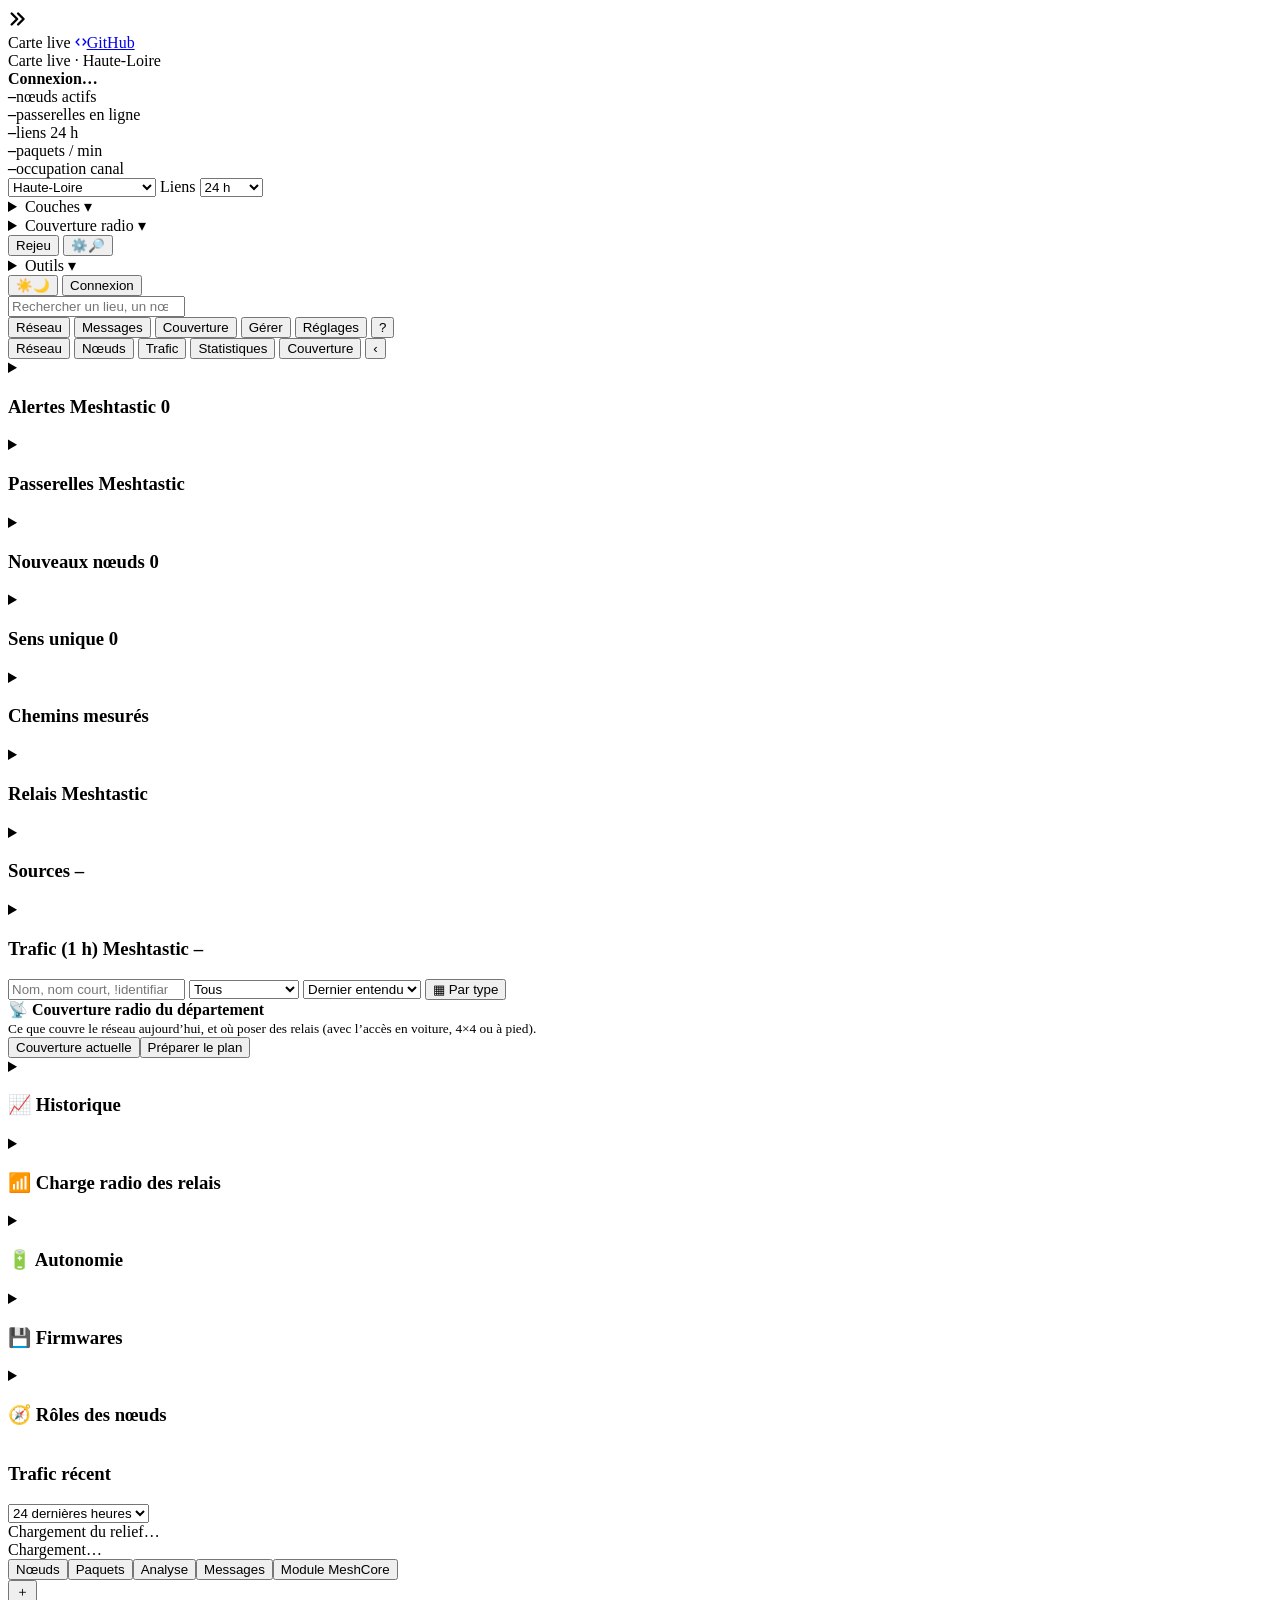
==== carte-live/public/index.html @ 8eb77391 "Tryb terenowy: tylko Mapper SF6 — przełącznik kratek pomiarów i kafelki-linki (mapa Mappera, o aplik" ====
<!doctype html>
<html lang="fr">
<head>
  <meta charset="utf-8">
  <meta name="viewport" content="width=device-width, initial-scale=1">
  <title>Mapa na żywo · MeshCore Południe</title>
  <meta name="description" content="Mapa na żywo sieci MeshCore Południe SF6">
  <link rel="icon" type="image/svg+xml" href="/favicon.svg">
  <link rel="stylesheet" href="/vendor/leaflet/leaflet.css">
  <link rel="stylesheet" href="/style.css">
  <link rel="manifest" href="/manifest.webmanifest">
  <meta name="theme-color" content="#FBF6EE">
  <link rel="preconnect" href="https://fonts.googleapis.com"><link rel="preconnect" href="https://fonts.gstatic.com" crossorigin>
  <link href="https://fonts.googleapis.com/css2?family=Nunito:wght@600;700;800&family=Nunito+Sans:wght@400;600;700&display=swap" rel="stylesheet">
  <link rel="apple-touch-icon" href="/icone-192.png">
</head>
<body>
  <script>/* PL: motyw od razu (bez mignięcia ciemnego), domyślnie jasny */ try { if (JSON.parse(localStorage.getItem('mcs_theme_clair') ?? 'true')) document.body.classList.add('theme-clair'); } catch (e) { document.body.classList.add('theme-clair'); }</script>
  <div id="carte"></div>
  <div id="bandeau-terrain" hidden></div>

  <header class="barre">
    <div class="marque">
      <span class="logo" aria-hidden="true"><svg viewBox="0 0 24 24" width="22" height="22"><path d="M4 6l6 6-6 6M11 6l6 6-6 6" fill="none" stroke="currentColor" stroke-width="2.6" stroke-linecap="round" stroke-linejoin="round"/><path d="M18 6l0 0" stroke="currentColor"/></svg></span>
      <div>
        <div class="nom"><span class="nom-carte">Carte live</span> <a class="lien-github" href="https://github.com/aventurovan/live-mesh-map-pl" target="_blank" rel="noopener" title="Code source, nouveautés et installation sur GitHub (logiciel libre, gratuit)"><svg class="ic-code" viewBox="0 0 16 16" width="12" height="12" aria-hidden="true"><path d="M5.2 4 1.5 8l3.7 4M10.8 4l3.7 4-3.7 4" fill="none" stroke="currentColor" stroke-width="1.8" stroke-linecap="round" stroke-linejoin="round"/></svg><span class="s-long">GitHub</span></a></div>
        <div class="sous">Carte live · Haute-Loire</div>
        <a id="version" class="version" target="_blank" rel="noopener" hidden></a>
      </div>
      <span id="direct" class="direct" title="État de la connexion au broker">
        <i></i><b>Connexion…</b>
      </span>
      <button type="button" id="chip-alertes" class="chip-alertes" hidden></button>
    </div>
    <div class="kpis">
      <div class="kpi"><b id="k-actifs">–</b><span>nœuds actifs</span></div>
      <div class="kpi"><b id="k-passerelles">–</b><span>passerelles en ligne</span></div>
      <div class="kpi"><b id="k-liens">–</b><span>liens 24 h</span></div>
      <div class="kpi"><b id="k-debit">–</b><span>paquets / min</span></div>
      <div class="kpi"><b id="k-canal">–</b><span>occupation canal</span></div>
    </div>
  </header>

  <div class="outils">
    <select id="sel-zone" class="vue-zone actif" title="Secteur affiché : votre département, avec ses voisins, ou toute la France"><option value="dep">Haute-Loire</option><option value="voisins">Haute-Loire + voisins</option><option value="france">France</option></select>
    <label class="choix">Liens
      <select id="fenetre">
        <option value="1">1 h</option>
        <option value="6">6 h</option>
        <option value="24" selected>24 h</option>
        <option value="168">7 jours</option>
      </select>
    </label>
    <details class="menu-couches">
      <summary>Couches ▾</summary>
      <div class="menu">
      <button class="bascule" data-couche="inactifs" title="Afficher les nœuds non entendus depuis longtemps">Inactifs</button>
      <button class="bascule actif" data-couche="animations" title="Animer les paquets en direct">Animations</button>
      <button class="bascule" data-couche="slady" title="Szerokie, półprzezroczyste ślady osi, którymi szły pakiety w ostatnich 10 minutach">Ślady pakietów</button>
      <button class="bascule actif" data-couche="sommets" title="Points hauts du relief et meilleurs sites radio">Points hauts</button>
      <button class="bascule" data-couche="sf8" title="Repeatery sieci SF8 (MeshCore Polska, 869,618 MHz · BW 62,5 · SF8), dane odświeżane co 30 min">Repeatery SF8</button>
      <button class="bascule" data-couche="feux" title="Foyers de feu détectés par satellite (NASA FIRMS, 24 h) : rouge moins de 3 h, orange moins de 12 h. Non confirmés">Feux actifs</button>
      <button class="bascule actif" data-couche="federation" title="Relais des bulles voisines (cartes fédérées)">Bulles voisines</button>
      <button class="bascule" data-couche="mapper" title="Pomiary zasięgu z Mappera SF6 (meshcoresouth.pl/mapper): kratki w kolorze najlepszego SNR, szare = brak odpowiedzi">Pomiary w terenie</button>
      <button class="bascule" data-couche="rekordy" title="10 najdłuższych łączy bezpośrednich (złote) i 10 najdłuższych tras pakietów (fioletowe przerywane) z ostatnich 30 dni">Rekordy: łącza i trasy</button>
      </div>
    </details>
    <details class="menu-couches menu-radio" id="menu-radio">
      <summary>Couverture radio ▾</summary>
      <div class="menu">
        <button id="btn-couv-reseau" class="bascule" title="Zone couverte aujourd’hui par les relais et passerelles détectés">📡 Couverture actuelle du réseau</button>
        <button id="btn-couv-mesuree" class="bascule" title="Couverture réellement mesurée : d’où les passerelles reçoivent vraiment les nœuds (positions + SNR)">📶 Couverture mesurée</button>
        <button id="btn-couv-ici" class="bascule" title="Cliquez n'importe quel lieu : zone couverte par une antenne placée là (clic droit sur la carte : même menu)">📍 Couverture depuis un point</button>
        <button id="btn-couvrir" class="bascule" title="Cliquez un lieu sur la carte : la carte propose 4 points hauts capables de le couvrir (puis d’autres points à couvrir avec un seul site)">🎯 Couvrir un ou plusieurs points</button>
        <button id="btn-relier" class="bascule" title="Cliquez un point de départ puis un point d’arrivée : la carte indique s’il faut des relais, et où les installer">🔗 Relier deux lieux</button>
        <button id="btn-profil" class="bascule" title="Profil de relief entre deux points : cliquez A puis B (nœud, sommet ou n’importe quel lieu)">⛰️ Profil entre deux points</button>
        <button id="btn-simulation" class="bascule" title="Et si on retirait ou ajoutait des relais ? Couverture et liaisons entre les villes">🧪 Simulation « et si… »</button>
        <button id="btn-plan-menu" class="bascule" title="Où poser des relais pour couvrir tout le département, avec l’accès à chaque site">🗺️ Plan pour couvrir le département</button>
      </div>
    </details>
    <button id="btn-rejeu" title="Rejouer les dernières 24 heures">Rejeu</button>
    <button id="btn-chercher-reglage" class="bouton-cherche" title="Chercher un réglage ou une fonction (Ctrl+K)">⚙️🔎</button>
    <details class="menu-couches menu-outils">
      <summary>Outils ▾</summary>
      <div class="menu">
        <button id="outil-connecter" class="bascule outil-principal" title="Bluetooth, USB ou adresse IP : Meshtastic ou MeshCore, reconnu tout seul">🔌 Connecter un module…</button>
        <div class="titre-outils outils-mt">Meshtastic</div>
        <button id="outil-usb" class="bascule outils-mt" title="Brancher sur la carte le module relié en USB à ce PC (Chrome ou Edge)">🔌 Module USB de ce PC</button>
        <button id="outil-ble" class="bascule outils-mt" title="Relier à la carte un module Bluetooth proche de ce PC (Chrome ou Edge)">📶 Module Bluetooth</button>
        <a id="lien-client" class="bascule outils-mt" target="_blank" rel="noopener" title="Client officiel Meshtastic : gérer un module en USB, Bluetooth ou Wi-Fi depuis ce navigateur">📟 Client Meshtastic</a>
        <a id="lien-flasher" class="bascule outils-mt" target="_blank" rel="noopener" title="Flasheur officiel : installer ou mettre à jour le firmware d'un module branché en USB">⚡ Flasher un module Meshtastic</a>
        <div class="titre-outils outils-mc" hidden>MeshCore</div>
        <a class="bascule outils-mc" hidden href="https://flasher.meshcore.co.uk" target="_blank" rel="noopener" title="Flasheur officiel MeshCore : installer le firmware companion, répéteur ou room server sur un module branché en USB (Chrome ou Edge)">⚡ Flasher un module MeshCore</a>
        <a class="bascule outils-mc" hidden href="https://config.meshcore.dev" target="_blank" rel="noopener" title="Outil officiel : configurer en USB un répéteur ou un room server MeshCore (nom, radio, mot de passe…)">🛠️ Configurer un répéteur MeshCore (USB)</a>
        <a class="bascule outils-mc" hidden href="https://app.meshcore.nz" target="_blank" rel="noopener" title="Application officielle MeshCore dans le navigateur : utiliser un companion en USB ou Bluetooth">📟 Application MeshCore</a>
        <button class="bascule outils-mc" hidden id="outil-companion-mc" title="Relier à la carte un companion MeshCore branché sur ce PC (onglet MeshCore → Companion)">🔌 Relier un companion MeshCore</button>
        <div class="titre-outils">Réseau</div>
        <button id="outil-namierz" class="bascule" title="Skąd nadaje węzeł o danym prefiksie klucza (np. zalew pakietów REQ): pierwsze repeatery w ścieżkach, szacowany rejon, kandydaci">🎯 Namierz nadawcę</button>
        <a class="bascule outils-mc" hidden href="topologie.html?reseau=mc" title="Graphe des liaisons MeshCore : points de rupture, répéteurs les plus traversés, trafic en direct, simulation de l’inondation">🕸️ Topologie et simulation MeshCore</a>
        <button id="outil-passerelle" class="bascule" hidden title="Relayer des messages entre un canal Meshtastic et un canal MeshCore (outil d’appoint, administrateurs)">⇄ Passerelle inter-réseaux</button>
        <button id="outil-trafic" class="bascule outils-mt" title="Nœuds trop bavards (positions, télémétrie) et paquets réinjectés depuis MQTT">🚦 Contrôle du trafic</button>
        <a class="bascule outils-mt" href="topologie.html" title="Graphe des liaisons radio : points de rupture, relais les plus traversés, distance aux passerelles, et simulation de la propagation d’un paquet">🕸️ Topologie et simulation</a>
        <div class="titre-outils">Sur le terrain</div>
        <button id="outil-portee" class="bascule" title="Écouter un nœud en direct : qui l’entend, avec quel signal, par quels relais, et s’il remonte sur MQTT">📶 Test de portée d’un nœud</button>
        <button id="outil-terrain" class="bascule" title="Mapper SF6: pomiary zasięgu w terenie, kratki pomiarów na mapie">📍 Mode terrain</button>
        <div class="titre-outils">Partager</div>
        <button id="outil-france" class="bascule" hidden title="Télécharger et installer le relief de toute la France (administrateur)">🗺️ Toute la France</button>
        <button id="outil-signalements" class="bascule seul-membre" hidden title="Événements signalés sur la carte et diffusés en LoRa">🚩 Signalements</button>
        <button id="outil-rapport" class="bascule seul-membre" hidden title="État du réseau sur 7 jours, imprimable en PDF ; archivé chaque lundi">📄 Rapport hebdomadaire</button>
        <button id="outil-partager" class="bascule" title="Carte publique à intégrer dans un site, exports GeoJSON / GPX, Grafana, Home Assistant">📤 Carte publique et exports</button>
        <div class="titre-outils">Affichage</div>
        <button id="outil-theme" class="bascule" title="Interface claire à fort contraste, lisible en plein soleil">☀️ Thème clair (plein soleil)</button>
        <button id="outil-affichage" class="bascule" title="Niveau d’affichage (simple, opérateur, expert), grand texte, visite guidée">🎚️ Niveau d’affichage, grand texte…</button>
        <button id="outil-installer" class="bascule" hidden title="Ajouter la carte sur l'écran d'accueil (plein écran, ouverture même sans réseau)">📲 Installer l'application</button>
        <small id="note-outils" class="note"></small>
      </div>
    </details>
    <button id="btn-effacer" class="wyczysc-mape" hidden title="Effacer la couverture affichée">✕ Effacer la carte</button>
    <button id="btn-motyw" class="btn-motyw" type="button" title="Jasny / ciemny motyw" aria-label="Przełącz motyw jasny / ciemny"><span class="ik-jasny" aria-hidden="true">☀️</span><span class="ik-ciemny" aria-hidden="true">🌙</span></button>
    <button id="btn-admin" class="admin">Connexion</button>
  </div>

  <div id="consigne-mode" class="consigne-mode" hidden><span></span><button type="button" id="consigne-annuler">Annuler (Échap)</button></div>

  <div class="recherche-lieu" role="search">
    <input id="recherche-lieu" type="search" placeholder="Rechercher un lieu, un nœud, un sommet ou des coordonnées…" autocomplete="off" aria-label="Rechercher un lieu">
    <ul id="resultats-lieu" class="resultats-lieu" hidden></ul>
  </div>

  <aside class="panneau" id="panneau">
    <nav class="groupes" role="tablist" aria-label="Rubriques">
      <button data-groupe="reseau" role="tab" class="actif" title="Tableau de bord, nœuds, trafic, statistiques">Réseau</button>
      <button data-groupe="messages" role="tab" title="Lire et écrire sur les canaux Meshtastic et MeshCore">Messages</button>
      <button data-groupe="couverture" role="tab" title="Couverture radio, sites, plans">Couverture</button>
      <button data-groupe="gerer" role="tab" title="Gérer les nœuds à distance : programmation, équipes, clés, firmware">Gérer</button>
      <button data-groupe="reglages" role="tab" title="Tous les réglages au même endroit">Réglages</button>
      <button class="aide-onglet" id="btn-aide" title="Aide sur cet écran" aria-label="Aide sur cet écran">?</button>
    </nav>
    <nav class="onglets" aria-label="Sous-rubriques">
      <button data-onglet="reseau" class="actif">Réseau</button>
      <button data-onglet="noeuds">Nœuds</button>
      <button data-onglet="trafic">Trafic</button>
      <button data-onglet="analyse" title="Statistiques du trafic : occupation du canal, émetteurs, ports">Statistiques</button>
      <button data-onglet="sites" title="Couverture radio : réseau actuel, plan pour le département, meilleurs sites selon le relief">Couverture</button>
      <button data-onglet="gestion" id="onglet-gestion" hidden title="Programmer les nœuds à distance par LoRa">Programmer</button>
      <button data-onglet="messages" id="onglet-messages" hidden>Messages</button>
      <button data-onglet="reglages" hidden>Réglages</button>
      <button data-onglet="meshcore" class="onglet-mc" hidden title="Réseau MeshCore : nœuds, paquets, companion">MeshCore</button>
      <button class="replier" id="replier" title="Replier le panneau">‹</button>
    </nav>

    <section data-vue="reglages" class="vue"><div id="hub-reglages"></div></section>

    <section data-vue="reseau" class="vue actif">
      <div id="accueil"></div>
      <div class="tableau" id="tableau-reseau">
      <div class="mt-seul">
        <details class="pli-alertes" data-pli="alertes-mt">
          <summary><h3>Alertes <span class="titre-reseau titre-mt-alertes">Meshtastic</span> <span id="nb-alertes" class="pastille">0</span> <span id="resume-alertes" class="resume-alertes"></span></h3></summary>
          <div id="alertes" class="liste-alertes"></div>
        </details>
      </div>
      <div class="mc-seul-bloc" hidden>
        <details class="pli-alertes" data-pli="alertes-mc">
          <summary><h3>Alertes <span class="titre-reseau">MeshCore</span> <span id="nb-alertes-mc" class="pastille">0</span> <span id="resume-alertes-mc" class="resume-alertes"></span></h3></summary>
          <div id="alertes-mc" class="liste-alertes"></div>
        </details>
        <details class="pli-alertes" data-pli="infra-mc">
          <summary><h3><span id="titre-infra-mc">Répéteurs</span> <span class="titre-reseau">MeshCore</span> <span id="resume-infra-mc" class="resume-alertes"></span></h3></summary>
          <div id="infra-mc" class="liste"></div>
        </details>
      </div>
      <details class="pli-alertes" data-pli="mes-noeuds" id="pli-mes-noeuds" hidden>
        <summary><h3>Mes nœuds <span id="nb-mes-noeuds" class="pastille">0</span> <span id="resume-mes-noeuds" class="resume-alertes"></span></h3></summary>
        <div id="mes-noeuds" class="liste"></div>
      </details>
      <div class="mt-seul">
        <details class="pli-alertes" data-pli="passerelles">
          <summary><h3>Passerelles <span class="titre-reseau">Meshtastic</span> <span id="resume-passerelles" class="resume-alertes"></span></h3></summary>
          <div id="passerelles" class="liste"></div>
        </details>
        <details class="pli-alertes" data-pli="nouveaux">
          <summary><h3>Nouveaux nœuds <span id="nb-nouveaux" class="pastille">0</span> <span id="resume-nouveaux" class="resume-alertes"></span></h3></summary>
          <div id="nouveaux" class="liste"></div>
        </details>
        <details class="pli-alertes" data-pli="asym">
          <summary><h3>Sens unique <span id="nb-asym" class="pastille">0</span> <span id="resume-asym" class="resume-alertes"></span></h3></summary>
          <div id="asym" class="liste"></div>
        </details>
        <details class="pli-alertes" data-pli="bavards" id="pli-bavards" hidden>
          <summary><h3>Trop bavards <span id="nb-bavards" class="pastille">0</span> <span id="resume-bavards" class="resume-alertes"></span></h3></summary>
          <div id="bavards" class="liste"></div>
        </details>
        <details class="pli-alertes" data-pli="chemins">
          <summary><h3>Chemins mesurés <span id="resume-chemins" class="resume-alertes"></span></h3></summary>
          <div id="chemins"></div>
        </details>
        <details class="pli-alertes" data-pli="infra">
          <summary><h3>Relais <span class="titre-reseau">Meshtastic</span> <span id="resume-infra" class="resume-alertes"></span></h3></summary>
          <div id="infra" class="liste"></div>
        </details>
      </div>
      <details class="pli-alertes" data-pli="sante" id="bloc-sante" hidden>
        <summary><h3>Santé de la carte <span id="nb-sante" class="pastille">✓</span> <span id="resume-sante" class="resume-alertes"></span></h3></summary>
        <div id="sante-carte"></div>
      </details>
      <details class="pli-alertes" data-pli="sources">
        <summary><h3>Sources <span id="nb-sources" class="pastille">–</span> <span id="resume-sources" class="resume-alertes"></span></h3></summary>
        <div id="sources" class="liste"></div>
      </details>
      <details class="pli-alertes mt-seul" data-pli="modules" id="bloc-modules" hidden>
        <summary><h3>Modules radio <span class="titre-reseau">Meshtastic</span> <span id="nb-modules" class="pastille">–</span> <span id="resume-modules" class="resume-alertes"></span></h3></summary>
        <div id="modules-radio" class="liste"></div>
      </details>
      <details class="pli-alertes mt-seul" data-pli="repartition">
        <summary><h3>Trafic (1 h) <span class="titre-reseau">Meshtastic</span> <span id="nb-repartition" class="pastille">–</span> <span id="resume-repartition" class="resume-alertes"></span></h3></summary>
        <div id="repartition" class="repartition"></div>
      </details>
      </div>
    </section>
    <section data-vue="noeuds" class="vue">
      <div class="recherche">
        <input id="recherche" type="search" placeholder="Nom, nom court, !identifiant ou début de clé…" autocomplete="off">
        <select id="groupe-noeuds" title="Groupe de nœuds"><option value="">Tous</option><option value="favoris">⭐ Favoris</option><option value="administres">🛠 Mes nœuds</option></select>
        <select id="tri">
          <option value="vu">Dernier entendu</option>
          <option value="nom">Nom</option>
          <option value="sauts">Sauts</option>
          <option value="snr">SNR</option>
        </select>
        <button type="button" class="mini" id="mt-par-type" title="Ranger la liste par type (relais, clients, traceurs…), chaque groupe se replie">▦ Par type</button>
      </div>
      <div id="filtre-reseau-noeuds" class="filtre-reseau" hidden role="group" aria-label="Réseau"><button type="button" data-r="tous">Tous</button><button type="button" data-r="mt">Meshtastic</button><button type="button" data-r="mc">MeshCore</button></div>
      <div id="noeuds" class="liste"></div>
    </section>

    <section data-vue="trafic" class="vue">
      <div id="filtres" class="filtres"></div>
      <div id="flux" class="flux"></div>
    </section>

    <section data-vue="analyse" class="vue">
      <div class="bloc-plan raccourci-plan"><b>📡 Couverture radio du département</b><br><small>Ce que couvre le réseau aujourd’hui, et où poser des relais (avec l’accès en voiture, 4×4 ou à pied).</small><div class="actions-prop"><button id="aller-couv-reseau" class="principal">Couverture actuelle</button><button id="aller-plan">Préparer le plan</button></div></div>
      <details class="pli-alertes" data-pli="historique">
        <summary><h3>📈 Historique <span id="resume-historique" class="resume-alertes"></span></h3></summary>
        <div id="historique"></div>
      </details>
      <details class="pli-alertes maint" data-pli="m-charge" data-maint="charge"><summary><h3>📶 Charge radio des relais <span class="resume-alertes" id="r-m-charge"></span></h3></summary><div id="m-charge"></div></details>
      <details class="pli-alertes maint" data-pli="m-autonomie" data-maint="autonomie"><summary><h3>🔋 Autonomie <span class="resume-alertes" id="r-m-autonomie"></span></h3></summary><div id="m-autonomie"></div></details>
      <details class="pli-alertes maint" data-pli="m-firmwares" data-maint="firmwares"><summary><h3>💾 Firmwares <span class="resume-alertes" id="r-m-firmwares"></span></h3></summary><div id="m-firmwares"></div></details>
      <details class="pli-alertes maint" data-pli="m-roles" data-maint="roles"><summary><h3>🧭 Rôles des nœuds <span class="resume-alertes" id="r-m-roles"></span></h3></summary><div id="m-roles"></div></details>
      <h3>Trafic récent</h3>
      <div class="recherche">
        <select id="analyse-periode">
          <option value="6">6 dernières heures</option>
          <option value="24" selected>24 dernières heures</option>
          <option value="168">7 jours</option>
        </select>
      </div>
      <div id="analyse"></div>
    </section>

    <section data-vue="sites" class="vue">
      <div id="sites"><div class="vide">Chargement du relief…</div></div>
    </section>

    <section data-vue="gestion" class="vue">
      <div id="gestion"><div class="vide">Chargement…</div></div>
    </section>

    <section data-vue="messages" class="vue">
      <div id="filtre-messages" class="filtre-messages"></div>
      <form id="form-envoi" class="envoi" hidden>
        <div class="envoi-ligne">
          <select name="vers" aria-label="Destinataire"></select>
          <span class="compteur" id="compteur-envoi">0/200</span>
        </div>
        <div class="envoi-ligne">
          <textarea name="texte" rows="2" maxlength="400" placeholder="Votre message…" required></textarea>
          <button type="submit" class="principal" title="Envoyer (Entrée)">Envoyer</button>
        </div>
        <div class="envoi-ligne"><button type="button" class="mini" id="btn-position-envoi" title="Ajoute au message la position du centre de la carte (« meshand: lat,lon ») ; clic droit sur la carte : n’importe quel point">📍 Joindre le centre de la carte</button></div>
        <div class="note" id="retour-envoi"></div>
      </form>
      <div id="messages" class="flux"></div>
    </section>
    <section data-vue="meshcore" class="vue">
      <nav class="sous-onglets-mc">
        <button data-mc-vue="noeuds">Nœuds</button><button data-mc-vue="paquets">Paquets</button><button data-mc-vue="analyse">Analyse</button><button data-mc-vue="messages">Messages</button><button data-mc-vue="gestion" hidden title="Administrer les répéteurs et room servers MeshCore : réglages, statut, voisins, CLI">Programmer</button><button data-mc-vue="companion" title="Companion MeshCore relié à la carte, réglages MeshCore">Module MeshCore</button>
      </nav>
      <div id="mc-contenu"></div>
    </section>
  </aside>
  <button class="deplier" id="deplier" hidden title="Afficher le panneau">›</button>

  <button id="fab-plus" class="fab-plus" title="Agir sur un point de la carte : signaler, couverture, partager, profil" aria-label="Agir sur un point de la carte">＋</button>
  <aside class="fiche" id="fiche" hidden>
    <button class="fermer" id="fermer-fiche" title="Fermer">×</button>
    <div id="fiche-contenu"></div>
  </aside>

  <div class="legende" id="legende"></div>

  <div class="rejeu" id="rejeu" hidden>
    <button id="rejeu-lecture" title="Lecture / pause">▶</button>
    <input type="range" id="rejeu-curseur" step="60000" aria-label="Instant du rejeu">
    <b id="rejeu-heure">–</b>
    <select id="rejeu-vitesse" title="Vitesse">
      <option value="60">×60</option>
      <option value="300" selected>×300</option>
      <option value="1800">×1800</option>
    </select>
    <small id="rejeu-info"></small>
    <button id="rejeu-fermer" title="Fermer le rejeu">×</button>
  </div>

  <dialog id="dlg-profil" class="large">
    <button class="fermer" id="fermer-profil" title="Fermer">×</button>
    <h3>Profil de relief et bilan de liaison</h3>
    <form id="form-profil" class="parametres">
      <label title="Hauteur de l’antenne au-dessus du sol">Antenne A (m au-dessus du sol) <input name="ha" type="number" step="0.5" min="0" value="3"></label>
      <label title="Hauteur de l’antenne au-dessus du sol">Antenne B (m au-dessus du sol) <input name="hb" type="number" step="0.5" min="0" value="3"></label>
      <label>Puissance (dBm) <input name="ptx" type="number" step="1" min="0" max="30" value="22"></label>
      <label>Gain antennes (dBi) <input name="ga" type="number" step="0.5" value="5"></label>
      <input name="pertes" type="hidden" value="0">
      <label>Preset <select name="preset">
        <option value="MESHCORE_FR">MeshCore Południe (SF6 · 62,5 kHz)</option>
        <option value="NARROW_SLOW">MeshCore SF8 (62,5 kHz)</option>
      </select></label>
      <button type="submit" class="principal">Recalculer</button>
    </form>
    <div id="profil-resultat"></div>
  </dialog>

  <dialog id="dlg-trames" class="tres-large">
    <button class="fermer" data-fermer title="Fermer">×</button>
    <div id="trames-contenu"></div>
  </dialog>
  <dialog id="dlg-qr" class="large">
    <button class="fermer" data-fermer title="Fermer">×</button>
    <div id="qr-contenu"></div>
  </dialog>
  <dialog id="dlg-mqtt" class="large">
    <button class="fermer" data-fermer title="Fermer">×</button>
    <div id="mqtt-contenu"></div>
  </dialog>
  <dialog id="dlg-trame" class="large">
    <button class="fermer" data-fermer title="Fermer">×</button>
    <div id="trame-contenu"></div>
  </dialog>
  <dialog id="dlg-signal" class="large">
    <button class="fermer" data-fermer title="Fermer">×</button>
    <div id="signal-contenu"></div>
  </dialog>

  <dialog id="dlg-compte">
    <button class="fermer" id="fermer-compte" title="Fermer">×</button>
    <nav class="onglets-dlg">
      <button data-dlg="connexion" class="actif">Se connecter</button>
      <button data-dlg="inscription" id="onglet-inscription">S'inscrire</button>
    </nav>
    <form id="form-connexion" data-pan="connexion">
      <label>Identifiant <input name="identifiant" autocomplete="username" required></label>
      <label>Mot de passe <input name="motDePasse" type="password" autocomplete="current-password" required></label>
      <label id="champ-code" hidden>Code de l’application d’authentification <input name="code" inputmode="numeric" autocomplete="one-time-code" maxlength="7" placeholder="123456"></label>
      <p class="erreur"></p>
      <div class="actions"><button type="submit" class="principal">Se connecter</button></div>
    </form>
    <form id="form-inscription" data-pan="inscription" hidden>
      <p class="note" id="note-inscription"></p>
      <label>Identifiant <input name="identifiant" autocomplete="username" required minlength="3" maxlength="32"></label>
      <label>Indicatif radio (facultatif) <input name="indicatif" placeholder="F4XXX" maxlength="16"></label>
      <label>E-mail (facultatif) <input name="email" type="email" autocomplete="email"></label>
      <label>Mot de passe <input name="motDePasse" type="password" autocomplete="new-password" required minlength="8"></label>
      <label>Confirmer le mot de passe <input name="confirmation" type="password" autocomplete="new-password" required minlength="8"></label>
      <p class="erreur"></p>
      <div class="actions"><button type="submit" class="principal">Créer mon compte</button></div>
    </form>
  </dialog>

  <dialog id="dlg-passerelle" class="large passerelle">
    <button class="fermer" id="fermer-passerelle" title="Fermer">×</button>
    <h2>⇄ Passerelle inter-réseaux</h2>
    <nav class="onglets-dlg"><button data-pp="bord" class="actif">Tableau de bord</button><button data-pp="regles">🔗 Liaisons (canaux)</button><button data-pp="noire">Liste noire</button><button data-pp="reglages">Réglages</button></nav>
    <div id="pp-contenu"></div>
  </dialog>
  <dialog id="dlg-chercher" class="dlg-chercher">
    <button class="fermer" id="fermer-chercher" title="Fermer (Échap)">×</button>
    <input id="chercher-reglage" type="search" placeholder="Chercher un réglage ou une fonction : MQTT, mot de passe, IATA, équipes…" autocomplete="off" aria-label="Chercher un réglage">
    <div id="resultats-reglage" role="listbox"></div>
    <p class="note">↑ ↓ pour choisir, Entrée pour y aller, Échap pour fermer · Ctrl+K pour rouvrir</p>
  </dialog>
  <dialog id="dlg-gestion" class="large">
    <button class="fermer" id="fermer-gestion" title="Fermer">×</button>
    <nav class="onglets-dlg">
      <button data-dlg="moncompte" class="actif">Mon compte</button>
      <button data-dlg="comptes" class="seul-admin">Comptes</button>
      <button data-dlg="reglages" class="seul-admin">Réglages</button>
      <button data-dlg="sauvegardes" class="seul-admin">Sauvegardes</button>
      <button data-dlg="archive" class="seul-admin">Archive PostgreSQL</button>
      <button data-dlg="journal" class="seul-admin">Journal</button>
    </nav>
    <section data-pan="moncompte" id="pan-moncompte"></section>
    <section data-pan="comptes" id="pan-comptes" hidden></section>
    <section data-pan="reglages" id="pan-reglages" hidden></section>
    <section data-pan="sauvegardes" id="pan-sauvegardes" hidden></section>
    <section data-pan="archive" id="pan-archive" hidden></section>
    <section data-pan="journal" id="pan-journal" hidden></section>
  </dialog>

  <dialog id="dlg-installation" class="large">
    <h2>Bienvenue : installation de la carte</h2>
    <p class="note">Première mise en route. Créez le compte administrateur, puis indiquez votre zone et votre serveur MQTT. Tout reste modifiable ensuite dans <b>Réglages</b>.</p>
    <div class="encart-restauration">
      <b>♻️ Vous changez de serveur ?</b> Reprenez tout d'un coup (base, réglages, comptes) depuis le fichier <span class="mono">carte-live-complete-….tar.gz</span> de l'ancien serveur (Réglages › 📦 Sauvegarde complète).
      <div><button type="button" id="inst-restaurer">♻️ Restaurer une sauvegarde complète…</button> <span id="inst-restauration" class="note"></span></div>
    </div>
    <form id="form-installation">
      <h3>1. Compte administrateur</h3>
      <div class="grille-form">
        <label>Identifiant <input name="identifiant" required minlength="3" maxlength="32" autocomplete="username"></label>
        <label>Indicatif radio <input name="indicatif" placeholder="F4XXX" maxlength="16"></label>
        <label>Mot de passe <input name="motDePasse" type="password" required minlength="8" autocomplete="new-password"></label>
        <label>Confirmer <input name="confirmation" type="password" required minlength="8" autocomplete="new-password"></label>
        <label id="champ-code-installation" hidden>Code d'installation <input name="code" type="password" autocomplete="off"><small id="aide-code-installation">Valeur de ADMIN_MOT_DE_PASSE dans le fichier .env</small></label>
      </div>
      <h3>2. Votre réseau</h3>
      <div class="grille-form">
        <label>Département <select name="departement"></select></label>
        <label>Nom de la carte <input name="titre" placeholder="MeshCore Południe · …" maxlength="80"></label>
        <label>Serveur MQTT <input name="mqttUrl" placeholder="mqtt://serveur:1883"></label>
        <label>Sujet racine <input name="mqttRacine" placeholder="msh/EU_868"></label>
        <label>Utilisateur MQTT <input name="mqttUtilisateur" autocomplete="off"></label>
        <label>Mot de passe MQTT <input name="mqttMotDePasse" type="password" autocomplete="new-password"></label>
        <div class="large-col"><button type="button" id="inst-tester-mqtt">🔌 Tester ce serveur MQTT (10 s)</button> <span id="inst-test-mqtt" class="note"></span></div>
        <label class="large-col">Canaux à déchiffrer <textarea name="canaux" rows="3" placeholder="LongFast=AQ==&#10;MonCanal=clé en base64"></textarea><small>Un canal par ligne : nom=clé (AQ== = clé publique par défaut)</small></label>
        <label>Inscriptions <select name="inscriptions"><option value="validation">Sur validation de l'admin</option><option value="ouvertes">Ouvertes à tous</option><option value="fermees">Fermées</option></select></label>
      </div>
      <p class="erreur"></p>
      <div class="actions"><button type="submit" class="principal">Terminer l'installation</button></div>
    </form>
  </dialog>

  <script src="/langue.js"></script>
  <script src="/vendor/leaflet/leaflet.js"></script>
  <script src="/dfci.js"></script>
  <script src="/app.js"></script>
  <script src="/animations.js"></script>
  <script src="/meshcore.js"></script>
  <script src="/ergonomie.js"></script>
  <script src="/uklad.js"></script>
</body>
</html>
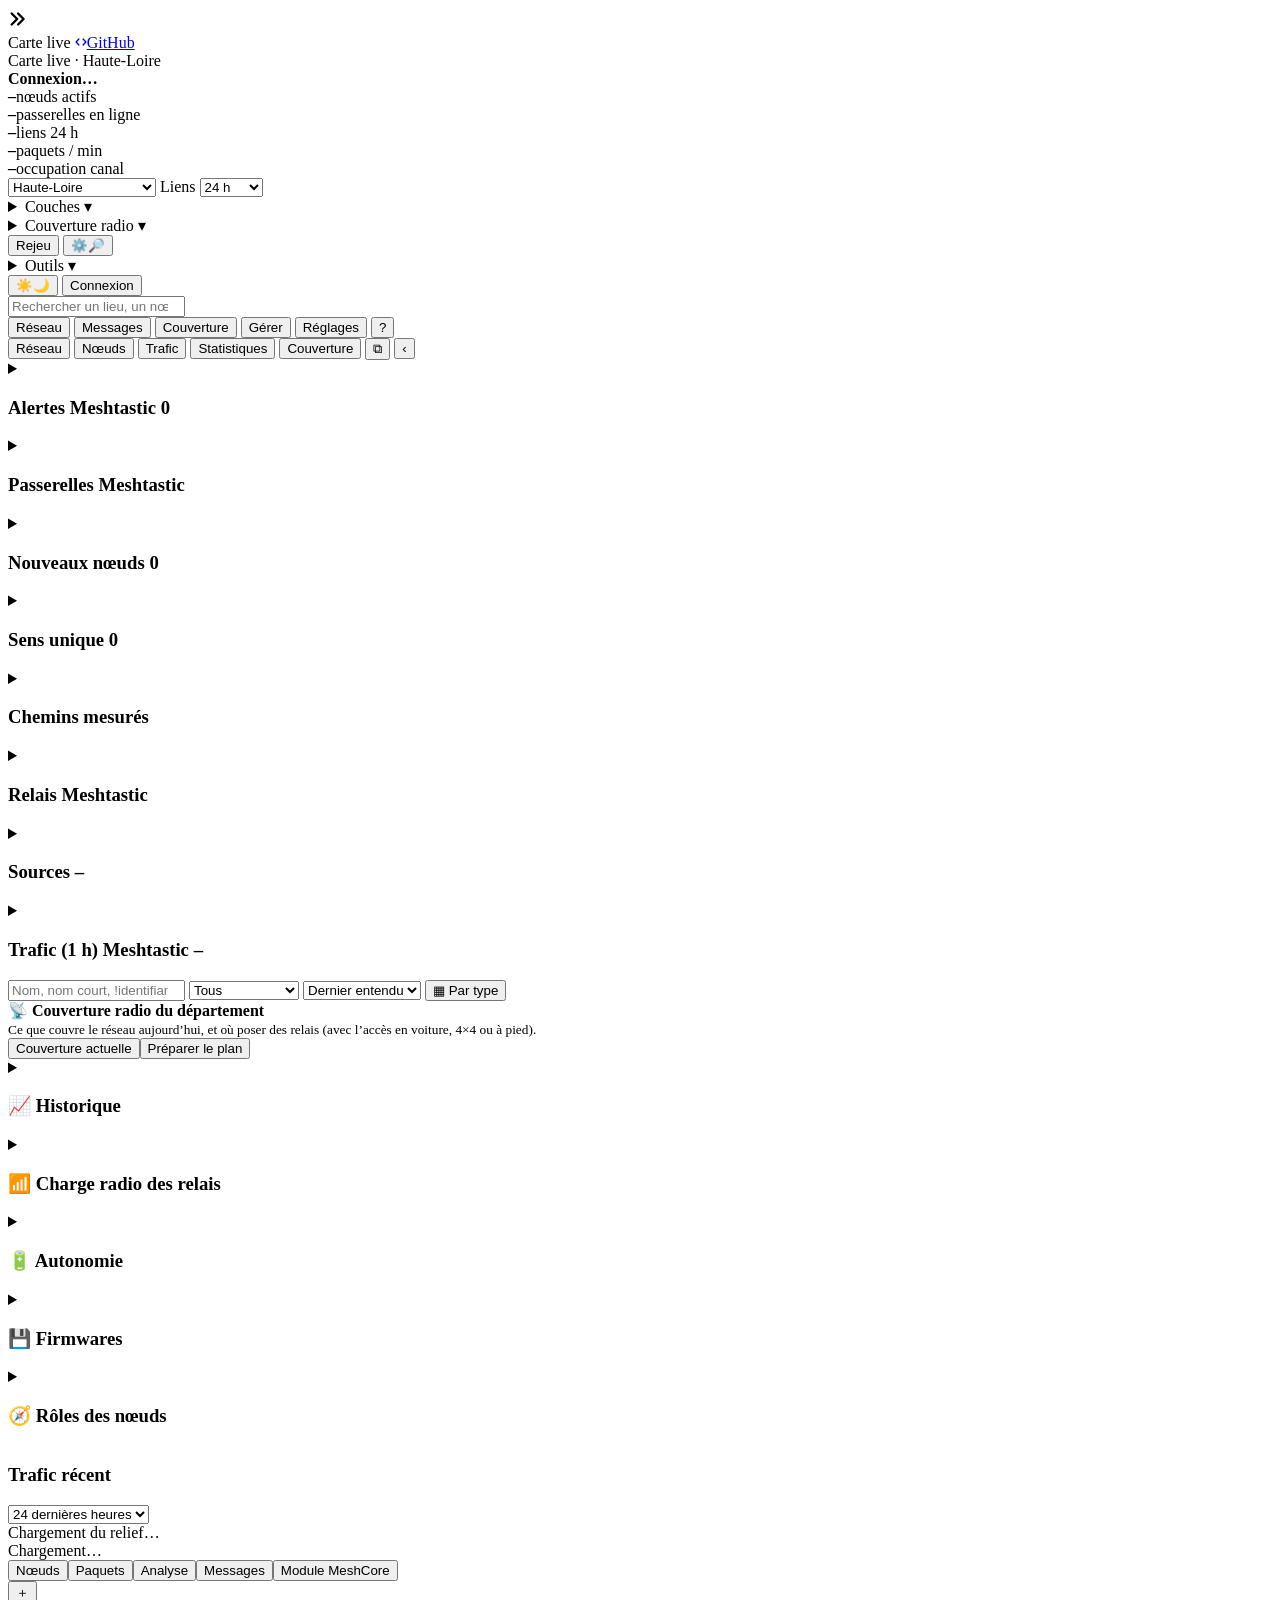
==== commit 0fe45c9c: "Aktualizacja z oryginału sauveteur71/live-mesh-map-world 1.1.1 → 1.5.7 Dociągnięte nowości (widok 3D" ====
--- a/carte-live/public/index.html
+++ b/carte-live/public/index.html
@@ -58,9 +58,10 @@
       <button class="bascule actif" data-couche="animations" title="Animer les paquets en direct">Animations</button>
       <button class="bascule" data-couche="slady" title="Szerokie, półprzezroczyste ślady osi, którymi szły pakiety w ostatnich 10 minutach">Ślady pakietów</button>
       <button class="bascule actif" data-couche="sommets" title="Points hauts du relief et meilleurs sites radio">Points hauts</button>
+      <button class="bascule" data-couche="sf7" title="Repeatery SF7 (MeshCore Polska), dane odświeżane co 30 min">Repeatery SF7</button>
       <button class="bascule" data-couche="sf8" title="Repeatery sieci SF8 (MeshCore Polska, 869,618 MHz · BW 62,5 · SF8), dane odświeżane co 30 min">Repeatery SF8</button>
       <button class="bascule" data-couche="feux" title="Foyers de feu détectés par satellite (NASA FIRMS, 24 h) : rouge moins de 3 h, orange moins de 12 h. Non confirmés">Feux actifs</button>
-      <button class="bascule actif" data-couche="federation" title="Relais des bulles voisines (cartes fédérées)">Bulles voisines</button>
+      <button class="bascule" data-couche="federation" hidden title="Relais des bulles voisines (cartes fédérées)">Bulles voisines</button>
       <button class="bascule" data-couche="mapper" title="Pomiary zasięgu z Mappera SF6 (meshcoresouth.pl/mapper): kratki w kolorze najlepszego SNR, szare = brak odpowiedzi">Pomiary w terenie</button>
       <button class="bascule" data-couche="rekordy" title="10 najdłuższych łączy bezpośrednich (złote) i 10 najdłuższych tras pakietów (fioletowe przerywane) z ostatnich 30 dni">Rekordy: łącza i trasy</button>
       </div>
@@ -74,6 +75,7 @@
         <button id="btn-couvrir" class="bascule" title="Cliquez un lieu sur la carte : la carte propose 4 points hauts capables de le couvrir (puis d’autres points à couvrir avec un seul site)">🎯 Couvrir un ou plusieurs points</button>
         <button id="btn-relier" class="bascule" title="Cliquez un point de départ puis un point d’arrivée : la carte indique s’il faut des relais, et où les installer">🔗 Relier deux lieux</button>
         <button id="btn-profil" class="bascule" title="Profil de relief entre deux points : cliquez A puis B (nœud, sommet ou n’importe quel lieu)">⛰️ Profil entre deux points</button>
+        <button id="btn-vue3d" class="bascule" title="Relais et liaisons posés sur le relief en 3D (nouvel onglet)">🏔️ Vue 3D du réseau</button>
         <button id="btn-simulation" class="bascule" title="Et si on retirait ou ajoutait des relais ? Couverture et liaisons entre les villes">🧪 Simulation « et si… »</button>
         <button id="btn-plan-menu" class="bascule" title="Où poser des relais pour couvrir tout le département, avec l’accès à chaque site">🗺️ Plan pour couvrir le département</button>
       </div>
@@ -84,7 +86,9 @@
       <summary>Outils ▾</summary>
       <div class="menu">
         <button id="outil-connecter" class="bascule outil-principal" title="Bluetooth, USB ou adresse IP : Meshtastic ou MeshCore, reconnu tout seul">🔌 Connecter un module…</button>
+        <button id="outil-registre" class="bascule" title="Sites, autorisations, dernières visites, énergie et firmware de chaque relais, avec export CSV">🗂️ Registre des relais</button>
         <div class="titre-outils outils-mt">Meshtastic</div>
+        <button id="outil-inviter" class="bascule outils-mt niv-op" title="Nœuds d’un autre preset (LongFast…) autour du réseau : les repérer et les inviter">📣 Nœuds à inviter</button>
         <button id="outil-usb" class="bascule outils-mt" title="Brancher sur la carte le module relié en USB à ce PC (Chrome ou Edge)">🔌 Module USB de ce PC</button>
         <button id="outil-ble" class="bascule outils-mt" title="Relier à la carte un module Bluetooth proche de ce PC (Chrome ou Edge)">📶 Module Bluetooth</button>
         <a id="lien-client" class="bascule outils-mt" target="_blank" rel="noopener" title="Client officiel Meshtastic : gérer un module en USB, Bluetooth ou Wi-Fi depuis ce navigateur">📟 Client Meshtastic</a>
@@ -96,6 +100,7 @@
         <button class="bascule outils-mc" hidden id="outil-companion-mc" title="Relier à la carte un companion MeshCore branché sur ce PC (onglet MeshCore → Companion)">🔌 Relier un companion MeshCore</button>
         <div class="titre-outils">Réseau</div>
         <button id="outil-namierz" class="bascule" title="Skąd nadaje węzeł o danym prefiksie klucza (np. zalew pakietów REQ): pierwsze repeatery w ścieżkach, szacowany rejon, kandydaci">🎯 Namierz nadawcę</button>
+        <button id="outil-rejoindre" class="bascule niv-op" hidden title="Page publique pour les nouveaux venus : QR du canal, réglages conseillés, règles, relais, dons">🤝 Page « Rejoindre le réseau »</button>
         <a class="bascule outils-mc" hidden href="topologie.html?reseau=mc" title="Graphe des liaisons MeshCore : points de rupture, répéteurs les plus traversés, trafic en direct, simulation de l’inondation">🕸️ Topologie et simulation MeshCore</a>
         <button id="outil-passerelle" class="bascule" hidden title="Relayer des messages entre un canal Meshtastic et un canal MeshCore (outil d’appoint, administrateurs)">⇄ Passerelle inter-réseaux</button>
         <button id="outil-trafic" class="bascule outils-mt" title="Nœuds trop bavards (positions, télémétrie) et paquets réinjectés depuis MQTT">🚦 Contrôle du trafic</button>
@@ -104,7 +109,6 @@
         <button id="outil-portee" class="bascule" title="Écouter un nœud en direct : qui l’entend, avec quel signal, par quels relais, et s’il remonte sur MQTT">📶 Test de portée d’un nœud</button>
         <button id="outil-terrain" class="bascule" title="Mapper SF6: pomiary zasięgu w terenie, kratki pomiarów na mapie">📍 Mode terrain</button>
         <div class="titre-outils">Partager</div>
-        <button id="outil-france" class="bascule" hidden title="Télécharger et installer le relief de toute la France (administrateur)">🗺️ Toute la France</button>
         <button id="outil-signalements" class="bascule seul-membre" hidden title="Événements signalés sur la carte et diffusés en LoRa">🚩 Signalements</button>
         <button id="outil-rapport" class="bascule seul-membre" hidden title="État du réseau sur 7 jours, imprimable en PDF ; archivé chaque lundi">📄 Rapport hebdomadaire</button>
         <button id="outil-partager" class="bascule" title="Carte publique à intégrer dans un site, exports GeoJSON / GPX, Grafana, Home Assistant">📤 Carte publique et exports</button>
@@ -146,6 +150,7 @@
       <button data-onglet="messages" id="onglet-messages" hidden>Messages</button>
       <button data-onglet="reglages" hidden>Réglages</button>
       <button data-onglet="meshcore" class="onglet-mc" hidden title="Réseau MeshCore : nœuds, paquets, companion">MeshCore</button>
+      <button class="detacher" id="detacher" title="Détacher le panneau dans une fenêtre à part (deuxième écran)" aria-label="Détacher le panneau">⧉</button>
       <button class="replier" id="replier" title="Replier le panneau">‹</button>
     </nav>
 
@@ -443,6 +448,7 @@
 
   <script src="/langue.js"></script>
   <script src="/vendor/leaflet/leaflet.js"></script>
+  <script src="/vendor/protomaps-leaflet/protomaps-leaflet.js"></script>
   <script src="/dfci.js"></script>
   <script src="/app.js"></script>
   <script src="/animations.js"></script>
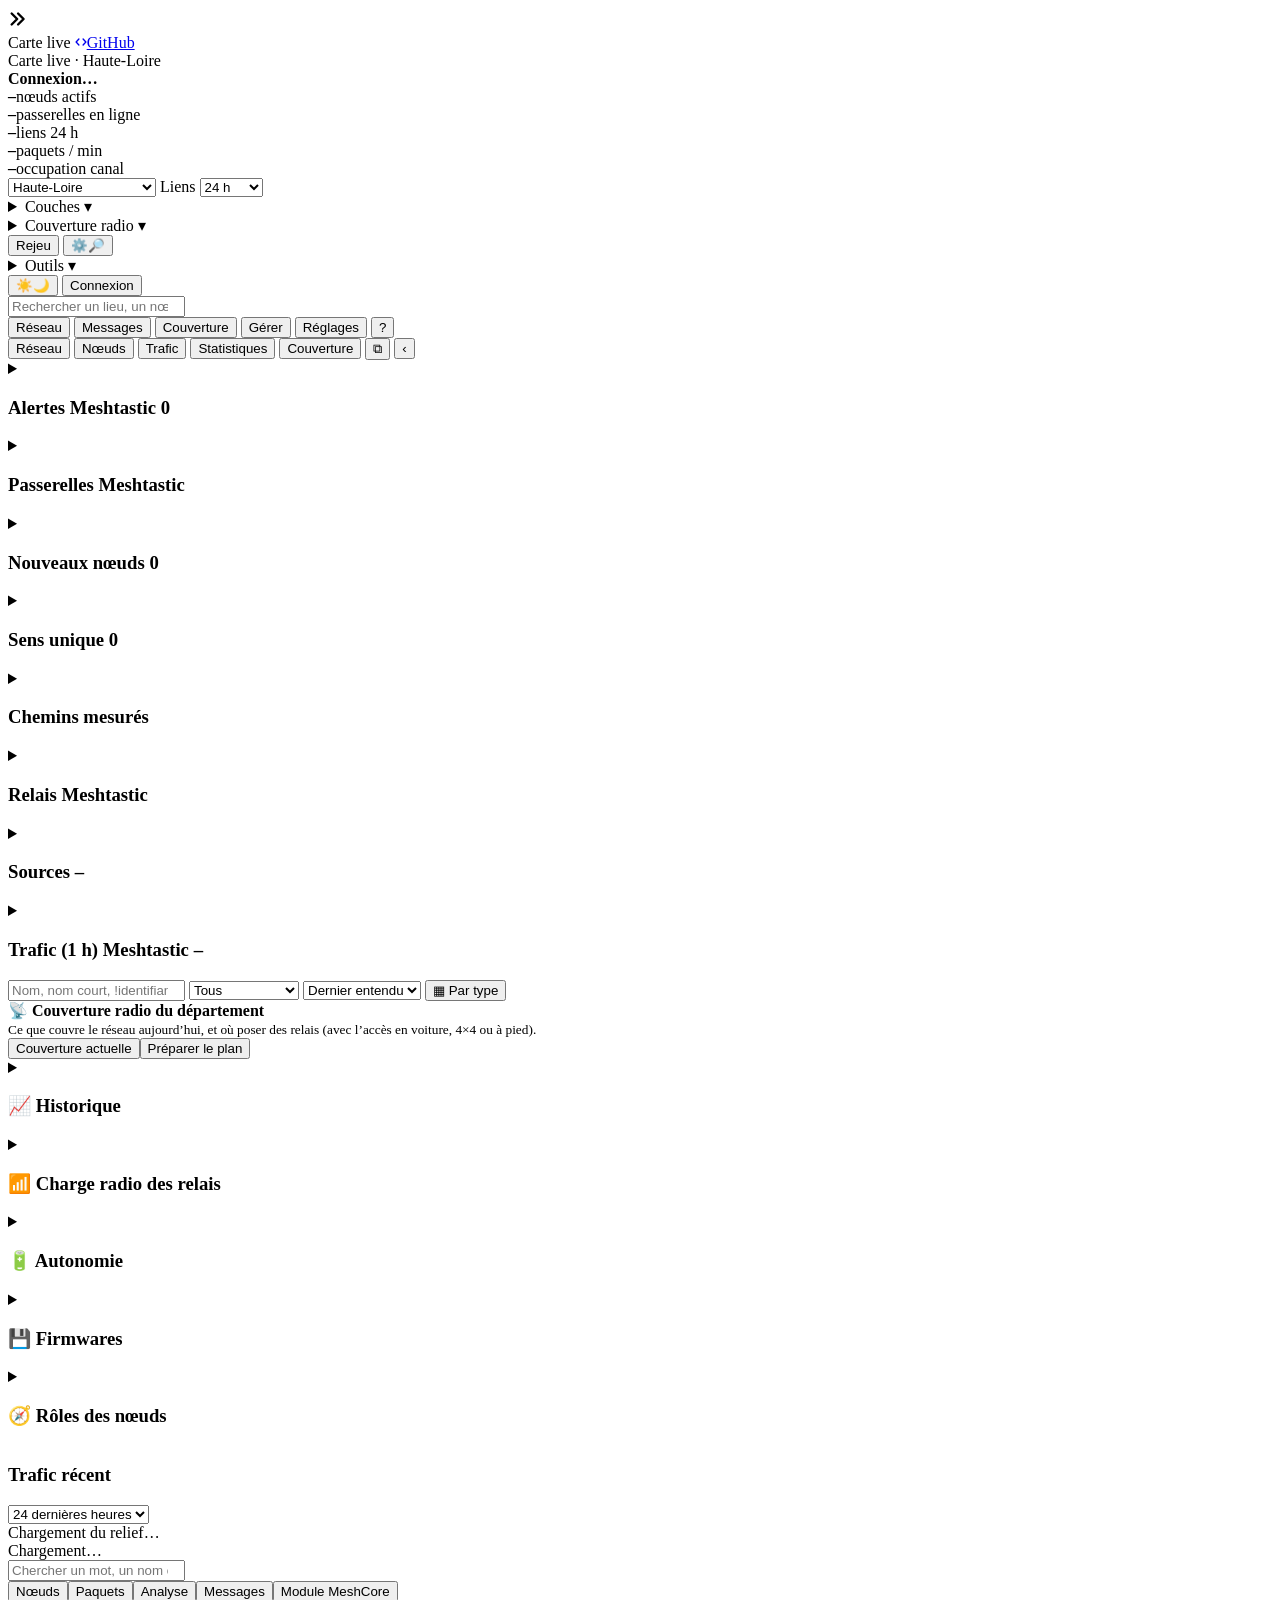
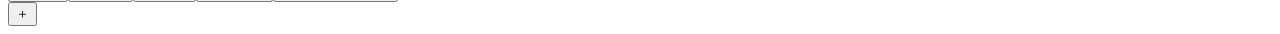
==== commit 16cfaf44: "Aktualizacja z oryginału sauveteur71/live-mesh-map-world 1.5.7 → 1.7.1 Dociągnięte nowości (78 zmian" ====
--- a/carte-live/public/index.html
+++ b/carte-live/public/index.html
@@ -109,6 +109,8 @@
         <button id="outil-portee" class="bascule" title="Écouter un nœud en direct : qui l’entend, avec quel signal, par quels relais, et s’il remonte sur MQTT">📶 Test de portée d’un nœud</button>
         <button id="outil-terrain" class="bascule" title="Mapper SF6: pomiary zasięgu w terenie, kratki pomiarów na mapie">📍 Mode terrain</button>
         <div class="titre-outils">Partager</div>
+        <button id="outil-urgence" class="bascule" hidden title="Configuration de crise pour tous les comptes connectés : bandeau, carte simplifiée, journal horodaté exportable">🚨 Mode urgence</button>
+        <button id="outil-secteurs" class="bascule" hidden title="Prévenir quand un membre d’une équipe sort d’un secteur dessiné sur la carte (ou y entre)">🗺️ Secteurs d’alerte</button>
         <button id="outil-signalements" class="bascule seul-membre" hidden title="Événements signalés sur la carte et diffusés en LoRa">🚩 Signalements</button>
         <button id="outil-rapport" class="bascule seul-membre" hidden title="État du réseau sur 7 jours, imprimable en PDF ; archivé chaque lundi">📄 Rapport hebdomadaire</button>
         <button id="outil-partager" class="bascule" title="Carte publique à intégrer dans un site, exports GeoJSON / GPX, Grafana, Home Assistant">📤 Carte publique et exports</button>
@@ -274,6 +276,11 @@
     </section>
 
     <section data-vue="messages" class="vue">
+      <div class="recherche recherche-messages" role="search">
+        <input type="search" id="recherche-messages" placeholder="Chercher un mot, un nom ou un indicatif…" aria-label="Chercher dans les messages (Meshtastic et MeshCore)" title="Cherche dans le texte des messages et dans le nom ou l’identifiant de l’expéditeur, sans tenir compte des majuscules ni des accents" autocomplete="off" enterkeyhint="search" maxlength="80">
+        <button type="button" class="mini" id="effacer-recherche-messages" title="Effacer la recherche" aria-label="Effacer la recherche" hidden>✕</button>
+      </div>
+      <div id="resultats-recherche" class="flux" aria-live="polite" hidden></div>
       <div id="filtre-messages" class="filtre-messages"></div>
       <form id="form-envoi" class="envoi" hidden>
         <div class="envoi-ligne">
@@ -293,6 +300,7 @@
       <nav class="sous-onglets-mc">
         <button data-mc-vue="noeuds">Nœuds</button><button data-mc-vue="paquets">Paquets</button><button data-mc-vue="analyse">Analyse</button><button data-mc-vue="messages">Messages</button><button data-mc-vue="gestion" hidden title="Administrer les répéteurs et room servers MeshCore : réglages, statut, voisins, CLI">Programmer</button><button data-mc-vue="companion" title="Companion MeshCore relié à la carte, réglages MeshCore">Module MeshCore</button>
       </nav>
+      <div id="mc-sans-source" class="mc-sans-source" hidden></div>
       <div id="mc-contenu"></div>
     </section>
   </aside>
@@ -370,6 +378,21 @@
       <label id="champ-code" hidden>Code de l’application d’authentification <input name="code" inputmode="numeric" autocomplete="one-time-code" maxlength="7" placeholder="123456"></label>
       <p class="erreur"></p>
       <div class="actions"><button type="submit" class="principal">Se connecter</button></div>
+      <button type="button" class="lien-discret" id="btn-oubli">Mot de passe oublié ?</button>
+    </form>
+    <form id="form-oubli" data-pan="oubli" hidden>
+      <h3>Mot de passe oublié</h3>
+      <p class="note" id="note-oubli"></p>
+      <label>Identifiant, indicatif ou e-mail <input name="identifiant" autocomplete="username" required maxlength="120"></label>
+      <p class="erreur"></p>
+      <div class="actions"><button type="button" class="retour-connexion">← Retour</button><button type="submit" class="principal">Demander un nouveau mot de passe</button></div>
+    </form>
+    <form id="form-reinit" data-pan="reinit" hidden>
+      <h3>Choisir un nouveau mot de passe</h3>
+      <label>Nouveau mot de passe <input name="nouveau" type="password" autocomplete="new-password" required minlength="8"></label>
+      <label>Confirmer <input name="confirmation" type="password" autocomplete="new-password" required minlength="8"></label>
+      <p class="erreur"></p>
+      <div class="actions"><button type="submit" class="principal">Enregistrer</button></div>
     </form>
     <form id="form-inscription" data-pan="inscription" hidden>
       <p class="note" id="note-inscription"></p>
@@ -389,7 +412,7 @@
     <nav class="onglets-dlg"><button data-pp="bord" class="actif">Tableau de bord</button><button data-pp="regles">🔗 Liaisons (canaux)</button><button data-pp="noire">Liste noire</button><button data-pp="reglages">Réglages</button></nav>
     <div id="pp-contenu"></div>
   </dialog>
-  <dialog id="dlg-chercher" class="dlg-chercher">
+  <dialog id="dlg-chercher" class="dlg-chercher" data-fermer-dehors="toujours">
     <button class="fermer" id="fermer-chercher" title="Fermer (Échap)">×</button>
     <input id="chercher-reglage" type="search" placeholder="Chercher un réglage ou une fonction : MQTT, mot de passe, IATA, équipes…" autocomplete="off" aria-label="Chercher un réglage">
     <div id="resultats-reglage" role="listbox"></div>
@@ -404,6 +427,7 @@
       <button data-dlg="sauvegardes" class="seul-admin">Sauvegardes</button>
       <button data-dlg="archive" class="seul-admin">Archive PostgreSQL</button>
       <button data-dlg="journal" class="seul-admin">Journal</button>
+      <button data-dlg="frequentation" class="seul-admin">Fréquentation</button>
     </nav>
     <section data-pan="moncompte" id="pan-moncompte"></section>
     <section data-pan="comptes" id="pan-comptes" hidden></section>
@@ -411,6 +435,7 @@
     <section data-pan="sauvegardes" id="pan-sauvegardes" hidden></section>
     <section data-pan="archive" id="pan-archive" hidden></section>
     <section data-pan="journal" id="pan-journal" hidden></section>
+    <section data-pan="frequentation" id="pan-frequentation" hidden></section>
   </dialog>
 
   <dialog id="dlg-installation" class="large">
@@ -454,6 +479,7 @@
   <script src="/animations.js"></script>
   <script src="/meshcore.js"></script>
   <script src="/ergonomie.js"></script>
+  <script src="/crise.js"></script>
   <script src="/uklad.js"></script>
 </body>
 </html>
